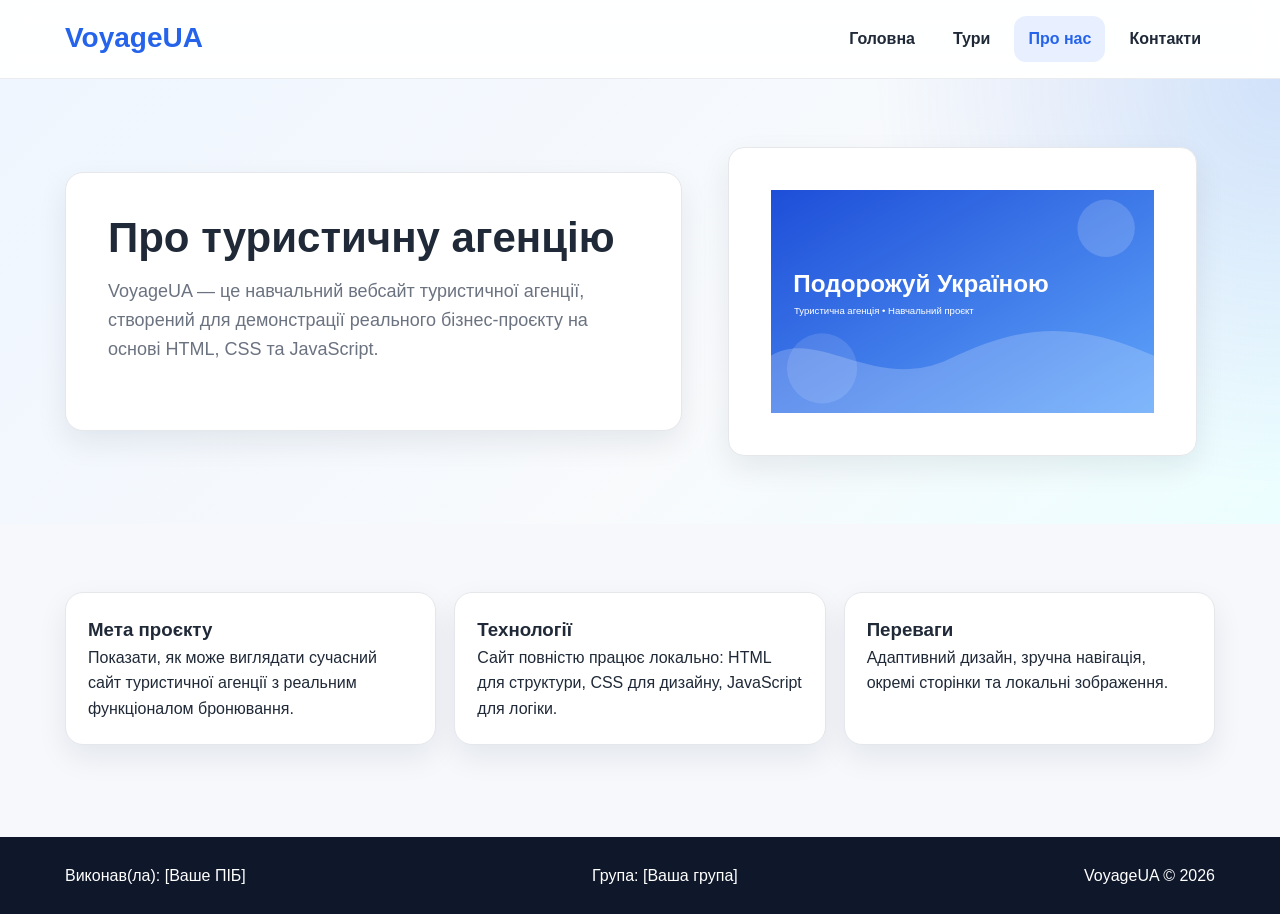
==== about.html @ 5382c493 "Add files via upload" ====
<!DOCTYPE html>
<html lang="uk">
<head>
<meta charset="UTF-8">
<meta name="viewport" content="width=device-width, initial-scale=1.0">
<title>VoyageUA — Про нас</title>
<!-- Сайт розроблено студентом [Ваше ПІБ], група [Ваша група] -->
<link rel="stylesheet" href="css/style.css">
</head>
<body>
<header><div class="container header-wrap"><div class="logo">VoyageUA</div><nav><a href="index.html">Головна</a><a href="tours.html">Тури</a><a href="about.html">Про нас</a><a href="contacts.html">Контакти</a></nav></div></header>
<section class="hero" style="padding:50px 0;">
  <div class="container hero-grid">
    <div class="hero-card">
      <h1 style="font-size:42px;">Про туристичну агенцію</h1>
      <p>VoyageUA — це навчальний вебсайт туристичної агенції, створений для демонстрації реального бізнес-проєкту на основі HTML, CSS та JavaScript.</p>
    </div>
    <div class="hero-visual">
      <img class="hero-card" src="images/about.svg" alt="Про нас">
    </div>
  </div>
</section>
<section>
  <div class="container">
    <div class="mini-grid">
      <div class="mini-card"><h3>Мета проєкту</h3><p>Показати, як може виглядати сучасний сайт туристичної агенції з реальним функціоналом бронювання.</p></div>
      <div class="mini-card"><h3>Технології</h3><p>Сайт повністю працює локально: HTML для структури, CSS для дизайну, JavaScript для логіки.</p></div>
      <div class="mini-card"><h3>Переваги</h3><p>Адаптивний дизайн, зручна навігація, окремі сторінки та локальні зображення.</p></div>
    </div>
  </div>
</section>
<footer><div class="container footer-wrap"><div>Виконав(ла): [Ваше ПІБ]</div><div>Група: [Ваша група]</div><div>VoyageUA © 2026</div></div></footer>
<script src="js/script.js"></script>
</body>
</html>
---- css/style.css ----
/* Сайт розроблено студентом [Ваше ПІБ], група [Ваша група] */
:root{
  --bg:#f6f8fc;--text:#1f2937;--muted:#6b7280;--primary:#2563eb;--primary-dark:#1d4ed8;
  --accent:#0f766e;--white:#ffffff;--border:#e5e7eb;--shadow:0 12px 30px rgba(15,23,42,.08);--radius:18px;
}
*{box-sizing:border-box;margin:0;padding:0} html{scroll-behavior:smooth}
body{font-family:Arial,Helvetica,sans-serif;background:var(--bg);color:var(--text);line-height:1.6}
img{display:block;max-width:100%} a{text-decoration:none;color:inherit}
.container{width:min(1150px,92%);margin:0 auto}
header{position:sticky;top:0;z-index:50;background:rgba(255,255,255,.9);backdrop-filter:blur(12px);border-bottom:1px solid rgba(229,231,235,.8)}
.header-wrap{display:flex;align-items:center;justify-content:space-between;gap:20px;padding:16px 0}
.logo{font-size:28px;font-weight:700;color:var(--primary)}
nav{display:flex;gap:10px;flex-wrap:wrap}
nav a{padding:10px 14px;border-radius:12px;font-weight:700;transition:.2s}
nav a:hover,nav a.active{background:#e8f0ff;color:var(--primary)}
.hero{padding:72px 0;background:radial-gradient(circle at top right, rgba(37,99,235,.17), transparent 30%),linear-gradient(135deg,#eff6ff,#f8fafc 60%,#ecfeff)}
.hero-grid{display:grid;grid-template-columns:1.1fr .9fr;gap:28px;align-items:center}
.hero-card,.panel,.stat,.contact-card,.tour-card,.mini-card{background:var(--white);border:1px solid var(--border);border-radius:var(--radius);box-shadow:var(--shadow)}
.hero-card{padding:42px} .hero h1{font-size:clamp(34px,5vw,56px);line-height:1.1;margin-bottom:16px}
.hero p{font-size:18px;color:var(--muted);margin-bottom:24px}
.hero-actions{display:flex;gap:12px;flex-wrap:wrap}
.btn{display:inline-block;padding:13px 20px;border-radius:14px;background:var(--primary);color:#fff;font-weight:700;border:none;cursor:pointer;transition:.2s}
.btn:hover{background:var(--primary-dark);transform:translateY(-1px)}
.btn.secondary{background:#e8f0ff;color:var(--primary)} .btn.secondary:hover{background:#dbeafe}
.hero-visual{padding:18px} .hero-visual img{border-radius:16px}
section{padding:68px 0}
.section-head{margin-bottom:24px} .section-head h2{font-size:34px;margin-bottom:8px} .section-head p{color:var(--muted)}
.stats{display:grid;grid-template-columns:repeat(4,1fr);gap:18px;margin-top:26px}
.stat{text-align:center;padding:22px} .stat strong{display:block;font-size:30px;color:var(--primary)}
.tours-grid{display:grid;grid-template-columns:repeat(auto-fit,minmax(280px,1fr));gap:22px}
.tour-card{overflow:hidden} .tour-card img{height:220px;width:100%;object-fit:cover}
.tour-body{padding:18px}
.badge{display:inline-block;background:#ecfeff;color:var(--accent);padding:6px 10px;border-radius:999px;font-size:13px;font-weight:700;margin-bottom:10px}
.tour-body h3{margin-bottom:8px;font-size:24px}
.price{font-size:24px;color:var(--primary);font-weight:700;margin:12px 0}
.features{list-style:none;margin:12px 0 18px;color:var(--muted)} .features li{margin-bottom:6px}
.panel{padding:26px} .booking-panel{display:none;margin-top:30px}
.form-grid{display:grid;grid-template-columns:repeat(auto-fit,minmax(220px,1fr));gap:16px}
label{display:block;font-weight:700;margin-bottom:7px}
input,select{width:100%;padding:12px 14px;border:1px solid #d1d5db;border-radius:12px;font:inherit;background:#fff}
.result{margin-top:18px;padding:16px;border-radius:14px;background:#f0fdf4;border:1px solid #bbf7d0}
.mini-grid{display:grid;grid-template-columns:repeat(3,1fr);gap:18px}
.mini-card{padding:22px}
.contact-grid{display:grid;grid-template-columns:repeat(4,1fr);gap:18px}
.contact-card{padding:24px}
footer{padding:26px 0;background:#0f172a;color:#fff;margin-top:24px}
.footer-wrap{display:flex;justify-content:space-between;gap:18px;flex-wrap:wrap}
.note{color:var(--muted);font-size:14px;margin-top:10px}
@media (max-width:950px){.hero-grid,.mini-grid,.contact-grid,.stats{grid-template-columns:1fr 1fr}}
@media (max-width:720px){.header-wrap{flex-direction:column;align-items:flex-start}.hero-grid,.mini-grid,.contact-grid,.stats{grid-template-columns:1fr}.hero{padding:40px 0}.hero-card{padding:28px}}
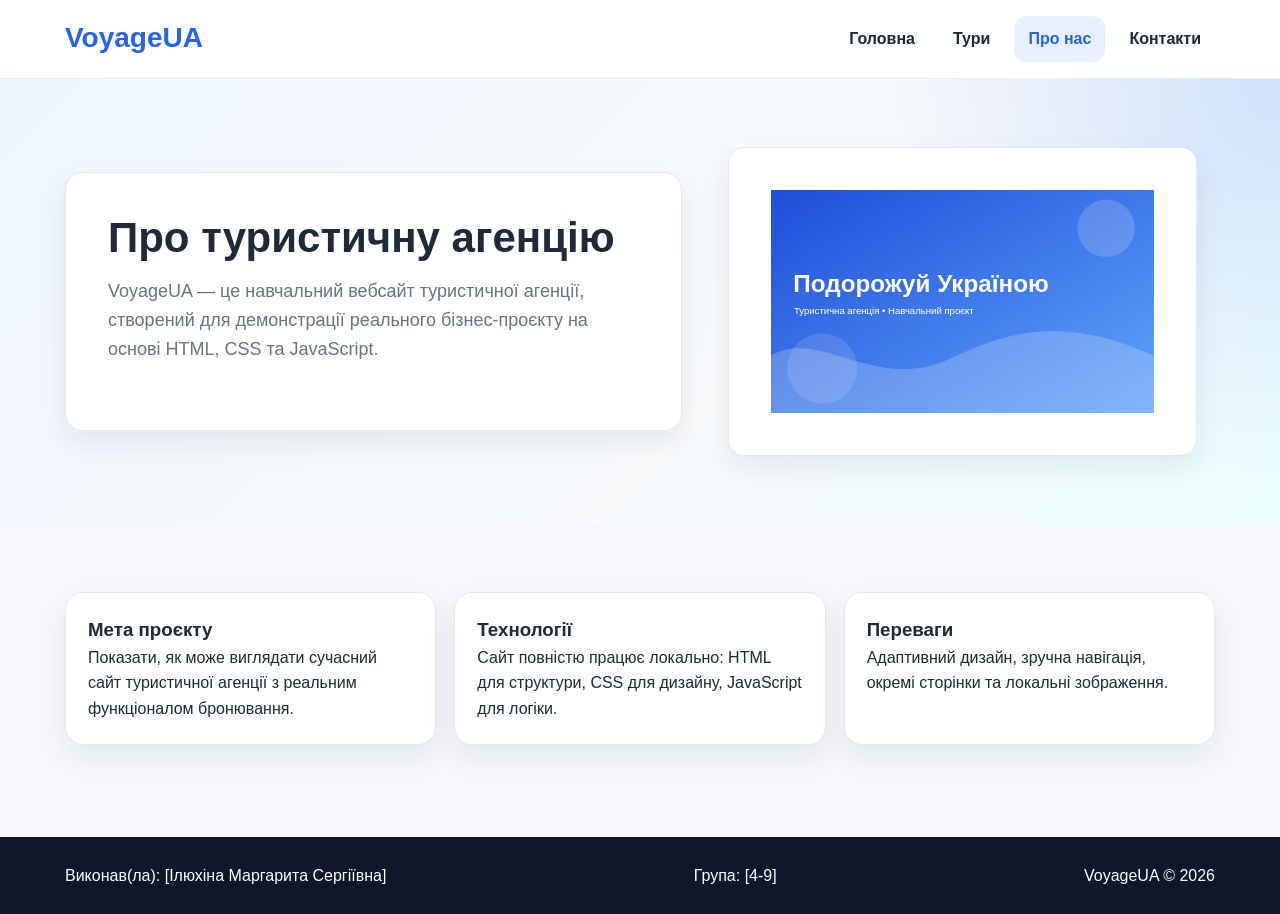
==== commit 54089159: "Update about.html" ====
--- a/about.html
+++ b/about.html
@@ -4,7 +4,7 @@
 <meta charset="UTF-8">
 <meta name="viewport" content="width=device-width, initial-scale=1.0">
 <title>VoyageUA — Про нас</title>
-<!-- Сайт розроблено студентом [Ваше ПІБ], група [Ваша група] -->
+<!-- Сайт розроблено студентом [Ілюхіна Маргарита Сергіївна], група [4-9] -->
 <link rel="stylesheet" href="css/style.css">
 </head>
 <body>
@@ -29,7 +29,7 @@
     </div>
   </div>
 </section>
-<footer><div class="container footer-wrap"><div>Виконав(ла): [Ваше ПІБ]</div><div>Група: [Ваша група]</div><div>VoyageUA © 2026</div></div></footer>
+<footer><div class="container footer-wrap"><div>Виконав(ла): [Ілюхіна Маргарита Сергіївна]</div><div>Група: [4-9]</div><div>VoyageUA © 2026</div></div></footer>
 <script src="js/script.js"></script>
 </body>
 </html>
